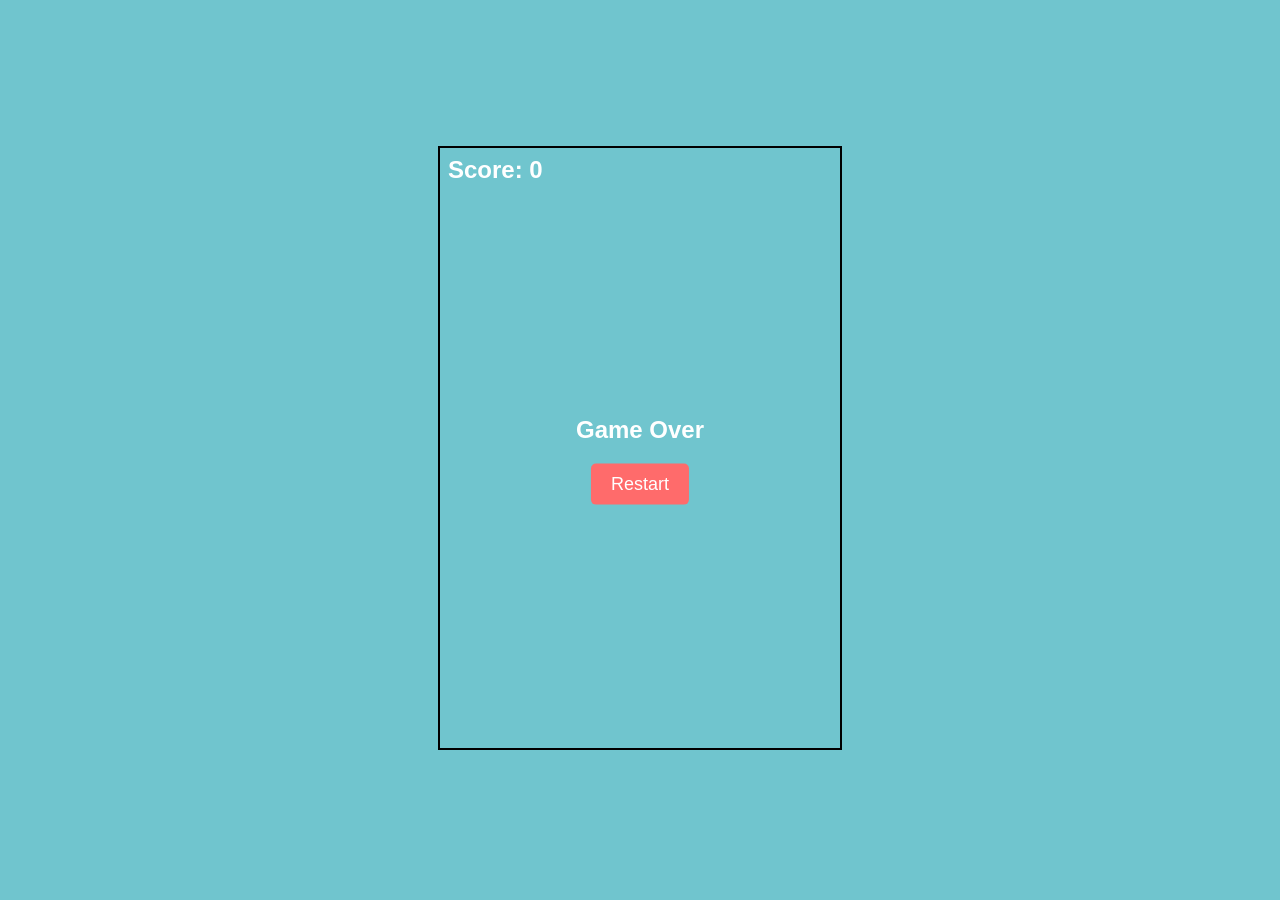
==== index.html @ 616e8c64 "flappy bird" ====
<!DOCTYPE html>
<html lang="en">
<head>
    <meta charset="UTF-8">
    <meta name="viewport" content="width=device-width, initial-scale=1.0">
    <title>Flappy Bird</title>
    <link rel="stylesheet" href="style.css">
</head>
<body>
    <div id="game-container">
        <canvas id="game-canvas" width="400" height="600"></canvas>
        <div id="score">Score: 0</div>
        <div id="game-over" style="display: none;">
            <h2>Game Over</h2>
            <button id="restart-btn">Restart</button>
        </div>
    </div>
    <script src="script.js"></script>
</body>
</html>
---- style.css ----
body {
    display: flex;
    justify-content: center;
    align-items: center;
    height: 100vh;
    margin: 0;
    background-color: #70c5ce;
    font-family: Arial, sans-serif;
}

#game-container {
    position: relative;
}

#game-canvas {
    border: 2px solid #000;
    background-color: #70c5ce;
}

#score {
    position: absolute;
    top: 10px;
    left: 10px;
    font-size: 24px;
    color: #fff;
    font-weight: bold;
}

#game-over {
    position: absolute;
    top: 50%;
    left: 50%;
    transform: translate(-50%, -50%);
    text-align: center;
    color: #fff;
}

#restart-btn {
    padding: 10px 20px;
    font-size: 18px;
    background-color: #ff6b6b;
    color: #fff;
    border: none;
    border-radius: 5px;
    cursor: pointer;
}

#restart-btn:hover {
    background-color: #ff5252;
}
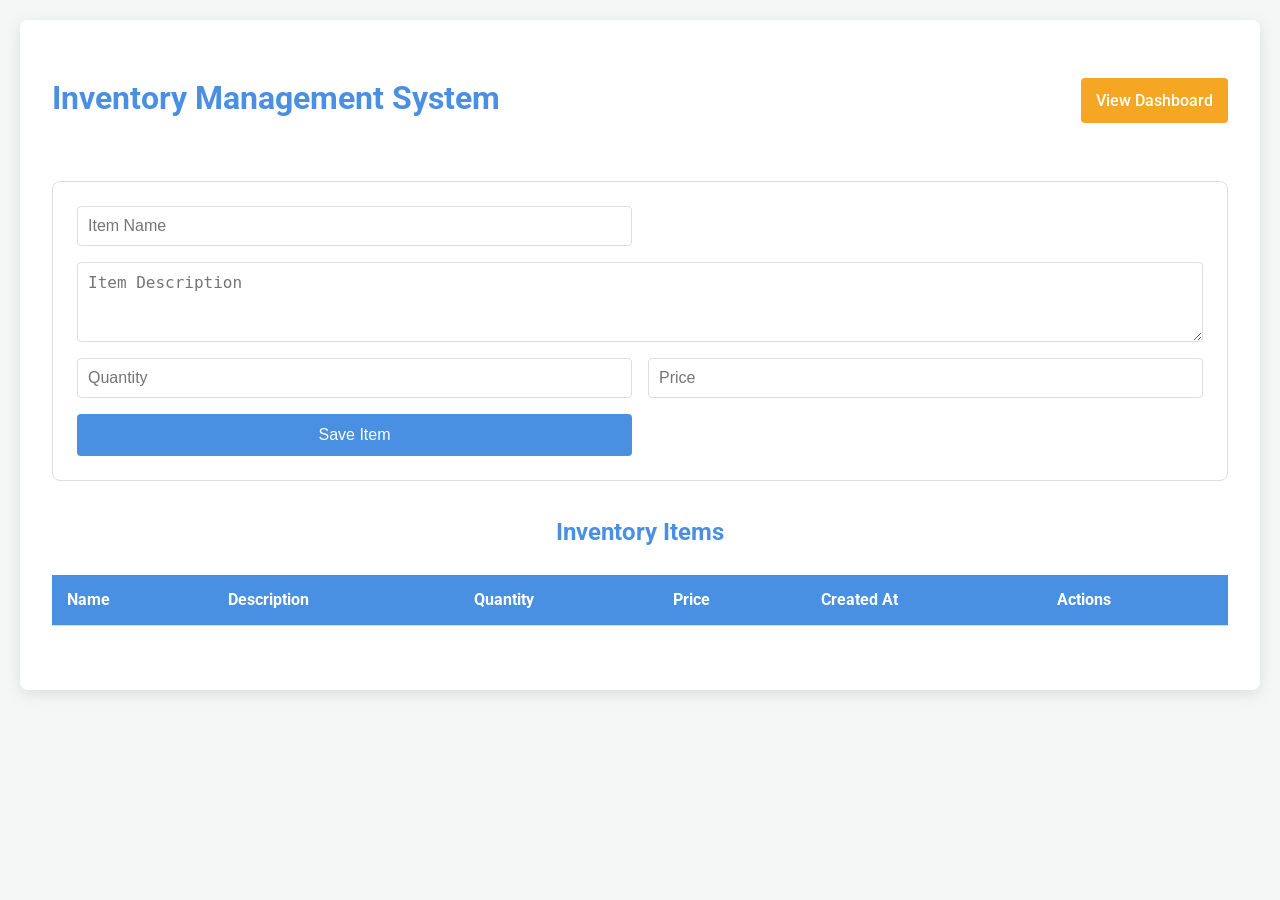
==== commit 61a4af2a: "inventory" ====
--- a/index.html
+++ b/index.html
@@ -3,18 +3,48 @@
 <head>
     <meta charset="UTF-8">
     <meta name="viewport" content="width=device-width, initial-scale=1.0">
-    <title>Flappy Bird</title>
+    <title>Inventory Management System</title>
     <link rel="stylesheet" href="style.css">
 </head>
 <body>
-    <div id="game-container">
-        <canvas id="game-canvas" width="400" height="600"></canvas>
-        <div id="score">Score: 0</div>
-        <div id="game-over" style="display: none;">
-            <h2>Game Over</h2>
-            <button id="restart-btn">Restart</button>
+    <div class="container">
+        <header class="dashboard-header">
+            <h1>Inventory Management System</h1>
+            <a href="dashboard.html" class="nav-link">View Dashboard</a>
+        </header>
+
+        <div class="form-container">
+            <form id="add-item-form">
+                <input type="hidden" id="item-id" name="id">
+                <input type="text" id="item-name" name="name" placeholder="Item Name" required>
+                <textarea id="item-description" name="description" placeholder="Item Description"></textarea>
+                <input type="number" id="item-quantity" name="quantity" placeholder="Quantity" min="0" required>
+                <input type="number" id="item-price" name="price" placeholder="Price" min="0" step="0.01" required>
+                <button type="submit">Save Item</button>
+                <button type="button" id="cancel-edit-btn" style="display: none;">Cancel Edit</button>
+            </form>
+        </div>
+
+        <div class="table-container">
+            <h2>Inventory Items</h2>
+            <table id="inventory-table">
+                <thead>
+                    <tr>
+                        <th>Name</th>
+                        <th>Description</th>
+                        <th>Quantity</th>
+                        <th>Price</th>
+                        <th>Created At</th>
+                        <th>Actions</th>
+                    </tr>
+                </thead>
+                <tbody id="inventory-body">
+                    <!-- Items will be dynamically inserted here -->
+                </tbody>
+            </table>
         </div>
     </div>
+
     <script src="script.js"></script>
 </body>
 </html>
--- a/style.css
+++ b/style.css
@@ -1,50 +1,243 @@
+@import url('https://fonts.googleapis.com/css2?family=Roboto:wght@400;500;700&display=swap');
+
+:root {
+    --primary-color: #4A90E2;
+    --secondary-color: #F5A623;
+    --background-color: #f4f7f6;
+    --container-bg: #ffffff;
+    --text-color: #333;
+    --border-color: #ddd;
+    --danger-color: #D0021B;
+    --success-color: #7ED321;
+}
+
 body {
+    font-family: 'Roboto', sans-serif;
+    background-color: var(--background-color);
+    color: var(--text-color);
+    line-height: 1.6;
+    margin: 0;
+    padding: 20px;
+}
+
+.container {
+    max-width: 1200px;
+    margin: 0 auto;
+    background: var(--container-bg);
+    padding: 2rem;
+    border-radius: 8px;
+    box-shadow: 0 4px 15px rgba(0, 0, 0, 0.1);
+}
+
+h1, h2 {
+    color: var(--primary-color);
+    text-align: center;
+    margin-bottom: 1.5rem;
+}
+
+.form-container, .table-container {
+    margin-bottom: 2rem;
+}
+
+#add-item-form {
+    display: grid;
+    grid-template-columns: 1fr;
+    gap: 1rem;
+    padding: 1.5rem;
+    border: 1px solid var(--border-color);
+    border-radius: 8px;
+}
+
+@media (min-width: 768px) {
+    #add-item-form {
+        grid-template-columns: repeat(2, 1fr);
+    }
+    #add-item-form textarea {
+        grid-column: 1 / -1;
+    }
+}
+
+input[type="text"],
+input[type="number"],
+textarea {
+    width: 100%;
+    padding: 10px;
+    border: 1px solid var(--border-color);
+    border-radius: 4px;
+    font-size: 1rem;
+    box-sizing: border-box;
+}
+
+textarea {
+    resize: vertical;
+    min-height: 80px;
+}
+
+button {
+    padding: 12px 20px;
+    border: none;
+    border-radius: 4px;
+    color: #fff;
+    cursor: pointer;
+    font-size: 1rem;
+    font-weight: 500;
+    transition: background-color 0.3s ease;
+}
+
+button[type="submit"] {
+    background-color: var(--primary-color);
+}
+
+button[type="submit"]:hover {
+    background-color: #357ABD;
+}
+
+#cancel-edit-btn, .edit-btn {
+    background-color: var(--secondary-color);
+}
+
+#cancel-edit-btn:hover, .edit-btn:hover {
+    background-color: #d99000;
+}
+
+.delete-btn {
+    background-color: var(--danger-color);
+}
+
+.delete-btn:hover {
+    background-color: #b00218;
+}
+
+#inventory-table {
+    width: 100%;
+    border-collapse: collapse;
+    margin-top: 1rem;
+}
+
+#inventory-table thead {
+    background-color: var(--primary-color);
+    color: #fff;
+}
+
+#inventory-table th, #inventory-table td {
+    padding: 12px 15px;
+    text-align: left;
+    border-bottom: 1px solid var(--border-color);
+}
+
+#inventory-table tbody tr:nth-of-type(even) {
+    background-color: #f9f9f9;
+}
+
+#inventory-table tbody tr:hover {
+    background-color: #f1f1f1;
+}
+
+#inventory-table td:last-child {
     display: flex;
-    justify-content: center;
+    gap: 10px;
+}
+
+/* --- Dashboard Styles --- */
+
+.dashboard-header {
+    display: flex;
+    justify-content: space-between;
     align-items: center;
-    height: 100vh;
+    flex-wrap: wrap;
+    margin-bottom: 2rem;
+}
+
+.nav-link {
+    background-color: var(--secondary-color);
+    color: #fff;
+    padding: 10px 15px;
+    border-radius: 4px;
+    text-decoration: none;
+    font-weight: 500;
+    transition: background-color 0.3s ease;
+}
+
+.nav-link:hover {
+    background-color: #d99000;
+}
+
+.stats-grid {
+    display: grid;
+    grid-template-columns: repeat(auto-fit, minmax(250px, 1fr));
+    gap: 1.5rem;
+    margin-bottom: 2rem;
+}
+
+.stat-card {
+    background-color: #fff;
+    padding: 1.5rem;
+    border-radius: 8px;
+    box-shadow: 0 2px 10px rgba(0, 0, 0, 0.08);
+    text-align: center;
+}
+
+.stat-card h3 {
+    margin-top: 0;
+    margin-bottom: 0.5rem;
+    color: var(--text-color);
+    font-size: 1.2rem;
+}
+
+.stat-card p {
     margin: 0;
-    background-color: #70c5ce;
-    font-family: Arial, sans-serif;
-}
-
-#game-container {
+    font-size: 2.5rem;
+    font-weight: 700;
+    color: var(--primary-color);
+}
+
+.dashboard-main {
+    display: grid;
+    grid-template-columns: 1fr;
+    gap: 2rem;
+}
+
+@media (min-width: 992px) {
+    .dashboard-main {
+        grid-template-columns: 2fr 1fr;
+    }
+}
+
+.chart-container {
+    background: #fff;
+    padding: 1.5rem;
+    border-radius: 8px;
+    box-shadow: 0 2px 10px rgba(0, 0, 0, 0.08);
+    min-height: 400px;
     position: relative;
 }
 
-#game-canvas {
-    border: 2px solid #000;
-    background-color: #70c5ce;
-}
-
-#score {
-    position: absolute;
-    top: 10px;
-    left: 10px;
-    font-size: 24px;
-    color: #fff;
-    font-weight: bold;
-}
-
-#game-over {
-    position: absolute;
-    top: 50%;
-    left: 50%;
-    transform: translate(-50%, -50%);
-    text-align: center;
-    color: #fff;
-}
-
-#restart-btn {
-    padding: 10px 20px;
-    font-size: 18px;
-    background-color: #ff6b6b;
-    color: #fff;
-    border: none;
-    border-radius: 5px;
-    cursor: pointer;
-}
-
-#restart-btn:hover {
-    background-color: #ff5252;
-}
+.recent-items-container {
+    background: #fff;
+    padding: 1.5rem;
+    border-radius: 8px;
+    box-shadow: 0 2px 10px rgba(0, 0, 0, 0.08);
+}
+
+#recent-items-list {
+    list-style: none;
+    padding: 0;
+    margin: 0;
+}
+
+#recent-items-list li {
+    display: flex;
+    justify-content: space-between;
+    padding: 10px 0;
+    border-bottom: 1px solid var(--border-color);
+}
+
+#recent-items-list li:last-child {
+    border-bottom: none;
+}
+
+#recent-items-list li .date {
+    color: #888;
+    font-size: 0.9rem;
+}
+
